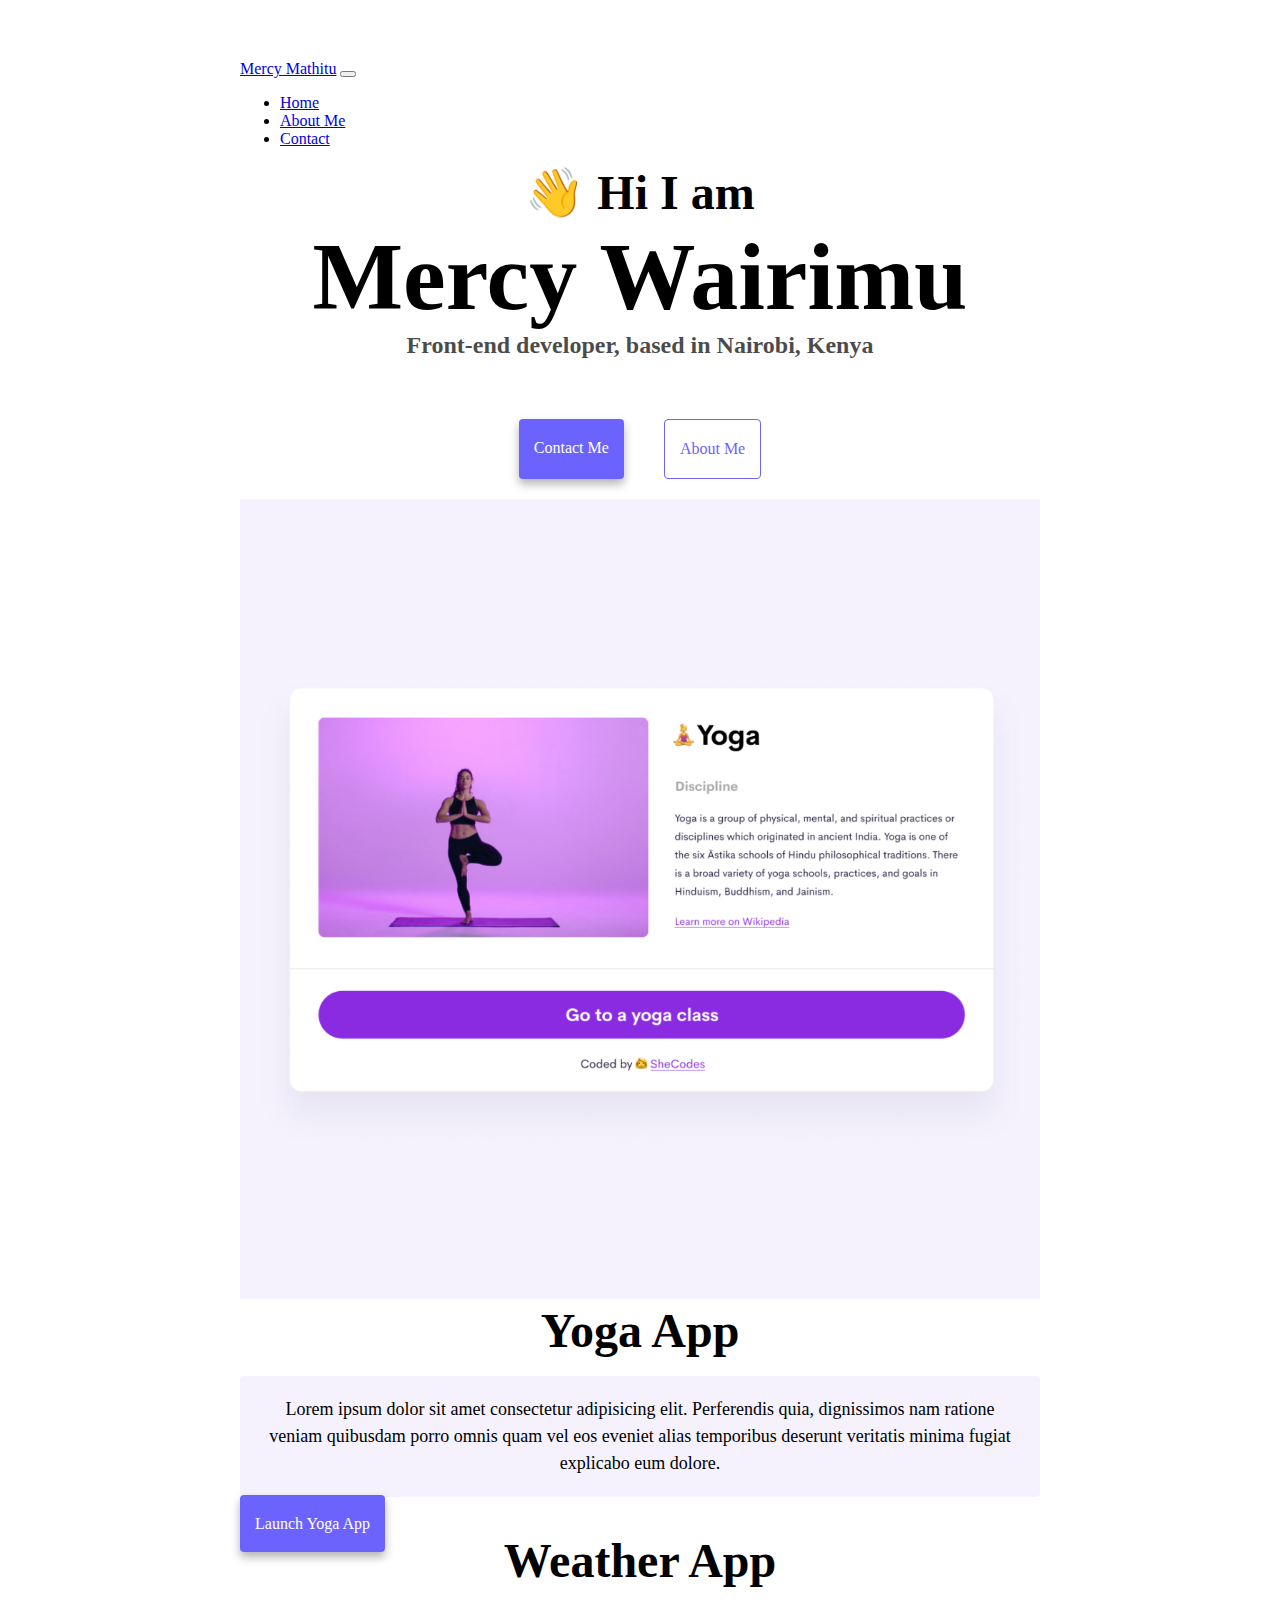
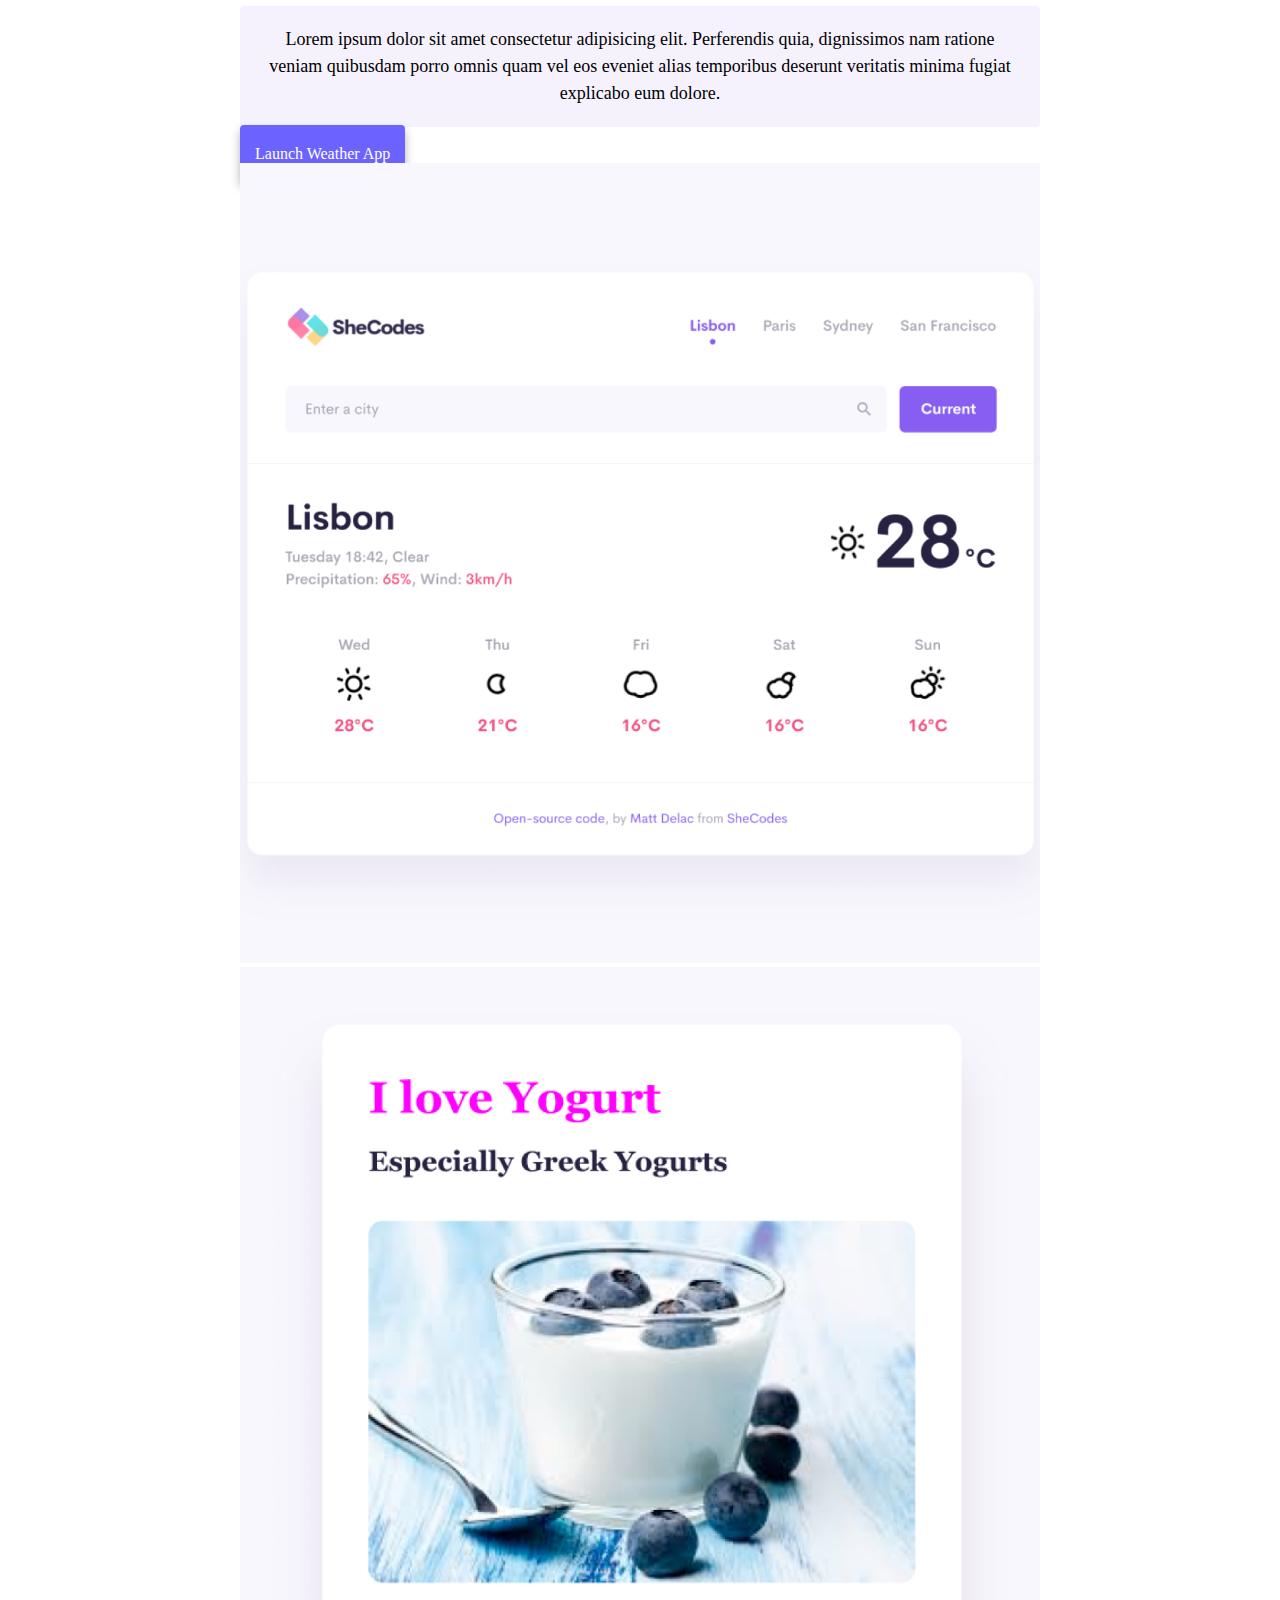
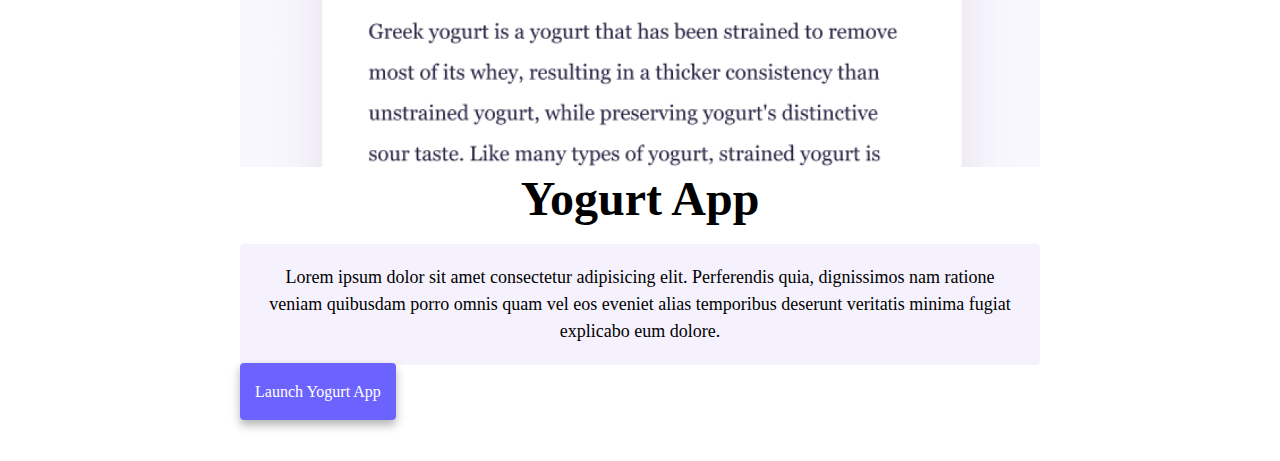
==== index.html @ bea98b2e "Created site structure" ====
<!DOCTYPE html>
<html lang="en">

<head>
    <meta charset="UTF-8" />
    <meta http-equiv="X-UA-Compatible" content="IE=edge" />
    <meta name="viewport" content="width=device-width, initial-scale=1.0" />
    <link href="https://cdn.jsdelivr.net/npm/bootstrap@5.0.2/dist/css/bootstrap.min.css" rel="stylesheet"
        integrity="sha384-EVSTQN3/azprG1Anm3QDgpJLIm9Nao0Yz1ztcQTwFspd3yD65VohhpuuCOmLASjC" crossorigin="anonymous">
    <script src="https://cdn.jsdelivr.net/npm/bootstrap@5.0.2/dist/js/bootstrap.bundle.min.js"
        integrity="sha384-MrcW6ZMFYlzcLA8Nl+NtUVF0sA7MsXsP1UyJoMp4YLEuNSfAP+JcXn/tWtIaxVXM"
        crossorigin="anonymous"></script>
    <title>Mercy Wairimu - A personal project</title>
    <link rel="stylesheet" href="src/style.css" />
</head>

<body>
    <nav class="navbar navbar-expand-lg navbar-dark bg-primary">
        <div class="container-fluid">
            <a class="navbar-brand" href="index.html">Mercy Mathitu</a>
            <button class="navbar-toggler" type="button" data-bs-toggle="collapse" data-bs-target="#navbarNav"
                aria-controls="navbarNav" aria-expanded="false" aria-label="Toggle navigation">
                <span class="navbar-toggler-icon"></span>
            </button>
            <div class="collapse navbar-collapse" id="navbarNav">
                <ul class="navbar-nav">
                    <li class="nav-item">
                        <a class="nav-link active" aria-current="page" href="index.html">Home</a>
                    </li>
                    <li class="nav-item">
                        <a class="nav-link" href="about.html">About Me</a>
                    </li>
                    <li class="nav-item">
                        <a class="nav-link" href="about.html#contact">Contact</a>
                    </li>
                </ul>
            </div>
        </div>
    </nav>
    </div>
    </div>
    </nav>
    <h2>👋 Hi I am</h2>
    <h1>Mercy Wairimu</h1>
    <h3>Front-end developer, based in Nairobi, Kenya</h3>
    <div class="navigation-links">
        <a href="/about.html#contact" class="contact-link">Contact me</a>
        <a href="/about.html" class="about-link">About me</a>
    </div>
    <div class="container-fluid">
        <div class="row">
            <div class="col-md-6">
                <img src="images/yoga.png" class="img-fluid rounded">
            </div>
            <div class="col-md-6">
                <h2>Yoga App</h2>
                <p>Lorem ipsum dolor sit amet consectetur adipisicing elit. Perferendis quia, dignissimos nam ratione
                    veniam quibusdam porro omnis quam vel eos eveniet alias temporibus deserunt veritatis minima fugiat
                    explicabo eum dolore.</p>
                <div class="mt-5">
                    <a href="#" class="app-link">
                        Launch Yoga App
                    </a>
                </div>
            </div>
        </div>
        <div class="row mt-5">
            <div class="col-md-6">
                <h2>Weather App</h2>
                <p>Lorem ipsum dolor sit amet consectetur adipisicing elit. Perferendis quia, dignissimos nam ratione
                    veniam quibusdam porro omnis quam vel eos eveniet alias temporibus deserunt veritatis minima fugiat
                    explicabo eum dolore.</p>
                <div class="mt-5">
                    <a href="#" class="app-link">
                        Launch Weather App
                    </a>
                </div>
            </div>
            <div class="col-md-6">
                <img src="images/weather.png" class="img-fluid rounded">
            </div>
        </div>
        <div class="row mt-5">
            <div class="col-md-6">
                <img src="images/yogurt.png" class="img-fluid rounded">
            </div>
            <div class="col-md-6">
                <h2>Yogurt App</h2>
                <p>Lorem ipsum dolor sit amet consectetur adipisicing elit. Perferendis quia, dignissimos nam ratione
                    veniam quibusdam porro omnis quam vel eos eveniet alias temporibus deserunt veritatis minima fugiat
                    explicabo eum dolore.</p>
                <div class="mt-5">
                    <a href="#" class="app-link">
                        Launch Yogurt App
                    </a>
                </div>
            </div>

        </div>
</body>

</html>
---- src/style.css ----
:root {
    --primary-color: #6c63ff;
    --secondary-color: #f5f2fe;
    --box-shadow: 0 5px 10px rgba(0, 0, 0, 0.3);
}

body {
    margin: 60px auto;
    max-width: 800px;
}

div {
    display: block;
}

h1,
h2,
h3 {
    text-align: center;
    margin: 0;
}

h1 {
    font-size: 96px;
}

h2 {
    font-size: 48px;
}

h3 {
    font-size: 24px;
    opacity: 0.7;
}

p {
    background: var(--secondary-color);
    padding: 20px;
    border-radius: 4px;
    font-size: 18px;
    line-height: 1.5;
    text-align: center;
}

.navigation-links {
    display: flex;
    margin-top: 40px;
    justify-content: center;
}

.navigation-links a {
    margin: 20px;
    border-radius: 4px;
    padding: 20px 15px;
    text-decoration: none;
    text-transform: capitalize;
}

.contact-link {
    background: var(--primary-color);
    box-shadow: var(--box-shadow);
    color: white;
}

.about-link {
    color: var(--primary-color);
    border: 1px solid var(--primary-color);
}

.homepage-link {
    color: var(--primary-color);
    text-align: center;
    display: block;
}

.about-paragraphs {
    display: flex;
    margin: 30px 0;
}

.about-paragraphs p {
    margin: 10px;
}

.email-link {
    display: flex;
    justify-content: center;
    color: var(--primary-color);
    font-size: 28px;
    text-decoration: none;
}

.email-link:hover {
    text-decoration: underline;
}

.img-fluid {
    max-width: 100%;
    height: auto;
}

.app-link {
    border-radius: 4px;
    padding: 20px 15px;
    text-decoration: none;
    text-transform: capitalize;
    background: var(--primary-color);
    box-shadow: var(--box-shadow);
    color: white;
}

@media (max-width: 600px) {
    h1 {
        font-size: 50px;
    }
    h2 {
        font-size: 30px;
        padding: 5px;
    }

}
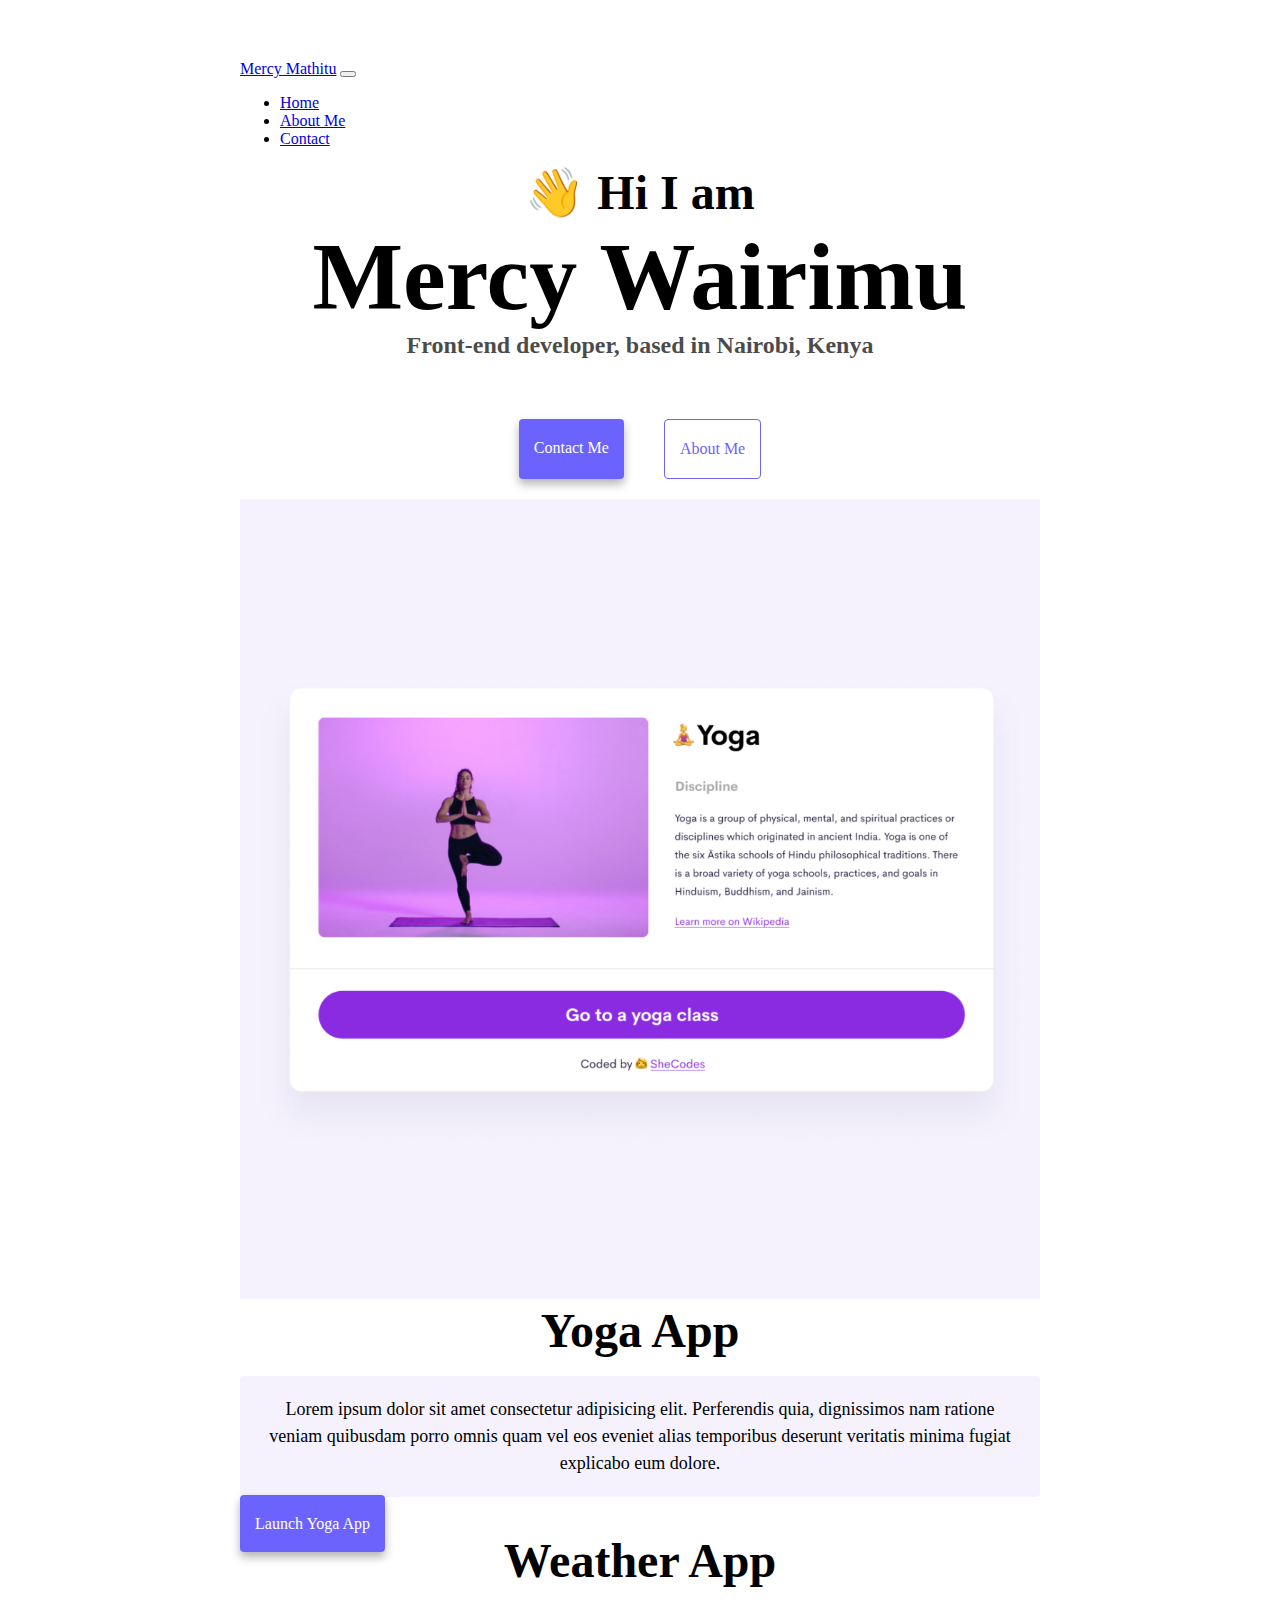
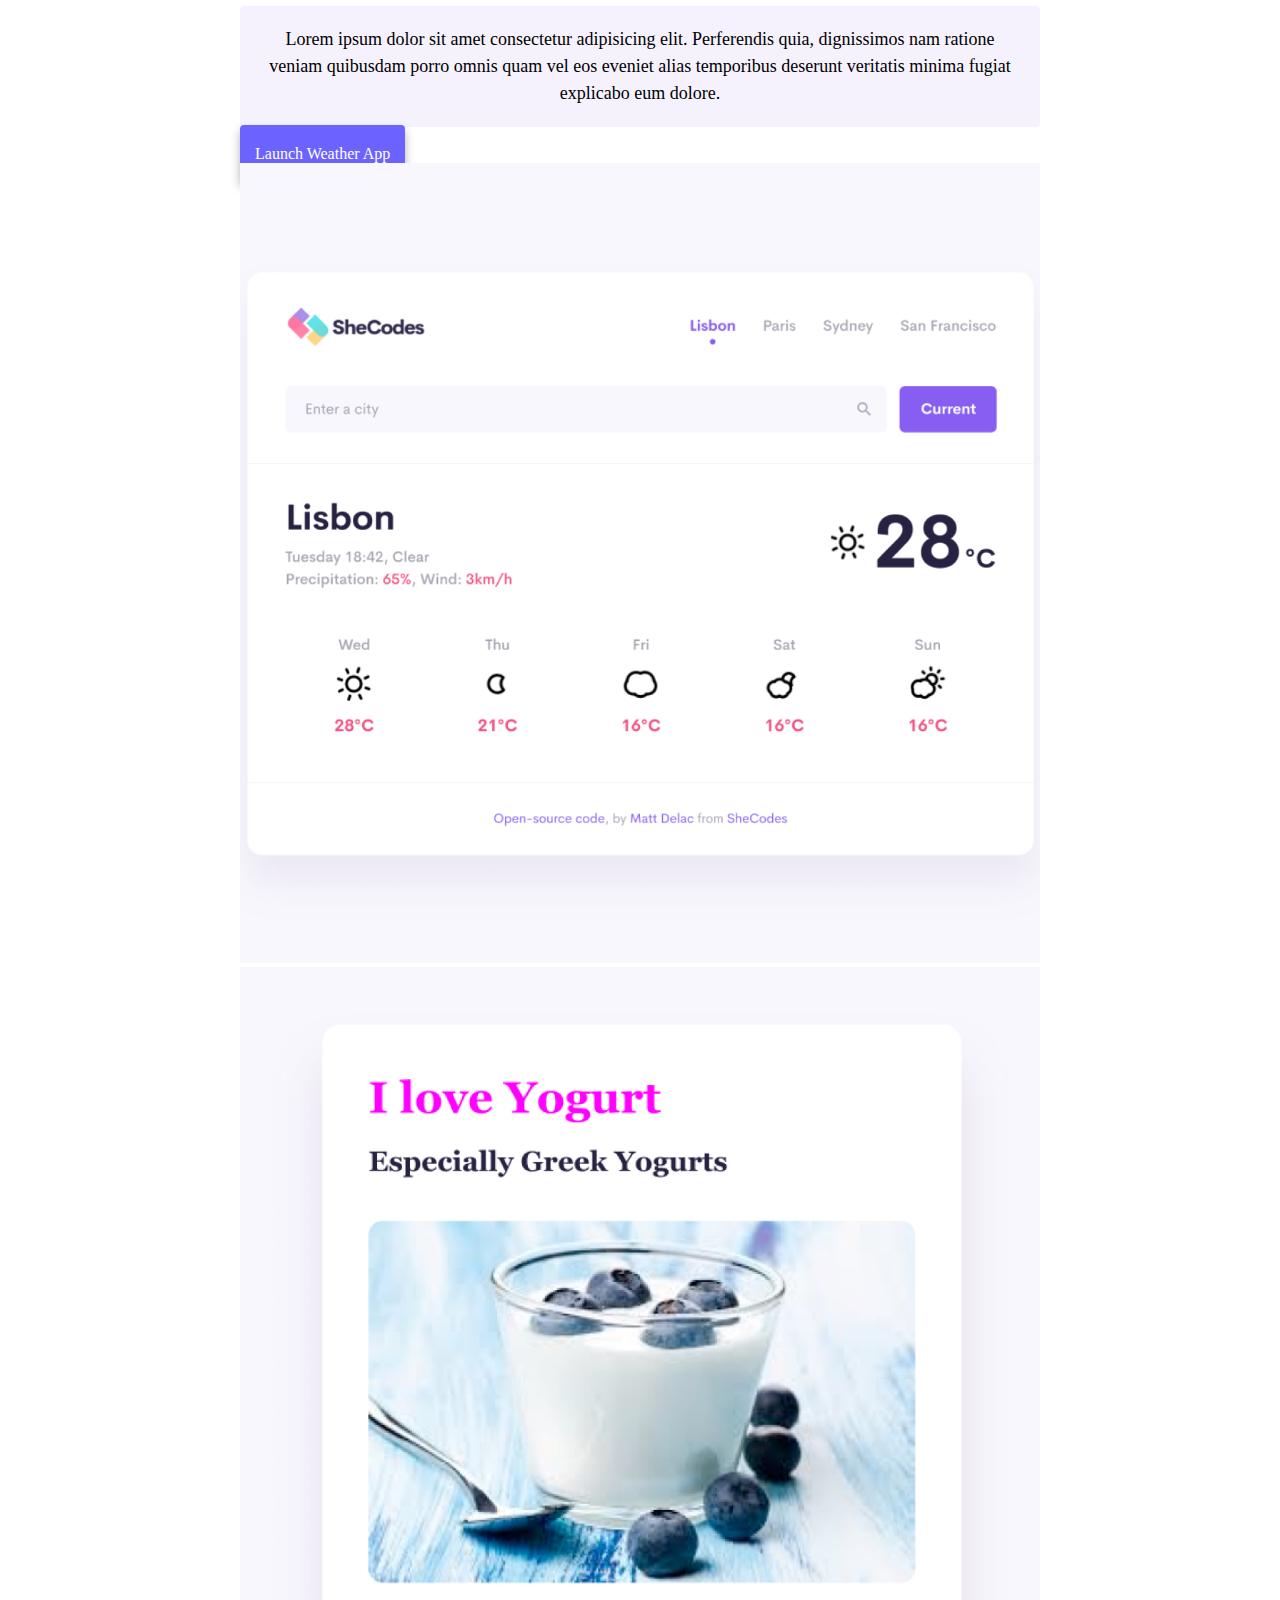
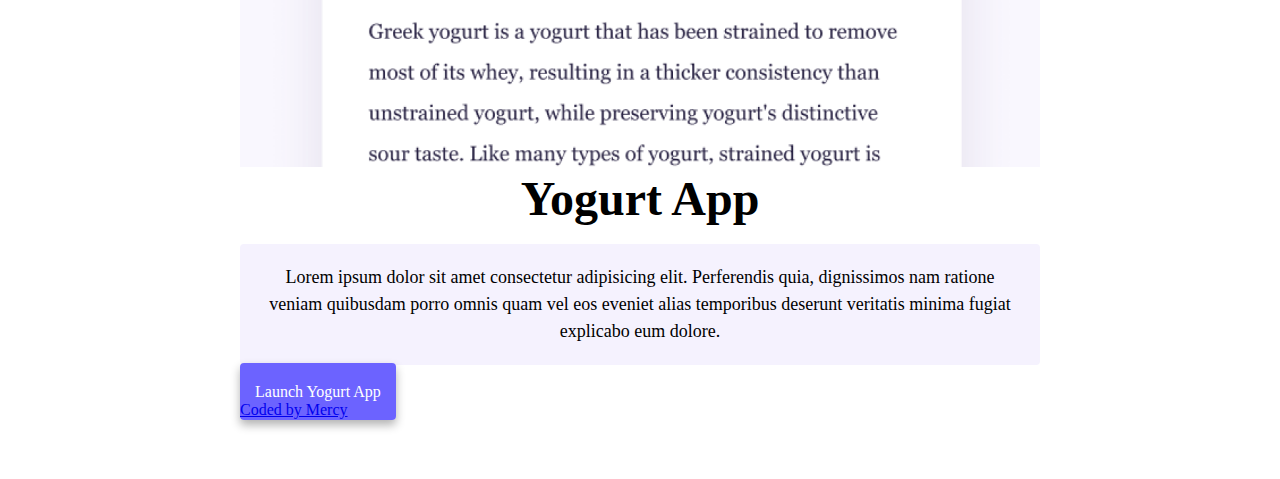
==== commit d0ea82bd: "Added credit" ====
--- a/index.html
+++ b/index.html
@@ -4,13 +4,14 @@
 <head>
     <meta charset="UTF-8" />
     <meta http-equiv="X-UA-Compatible" content="IE=edge" />
+    <meta name="description" content="A portfolio for frontend developer">
     <meta name="viewport" content="width=device-width, initial-scale=1.0" />
     <link href="https://cdn.jsdelivr.net/npm/bootstrap@5.0.2/dist/css/bootstrap.min.css" rel="stylesheet"
         integrity="sha384-EVSTQN3/azprG1Anm3QDgpJLIm9Nao0Yz1ztcQTwFspd3yD65VohhpuuCOmLASjC" crossorigin="anonymous">
     <script src="https://cdn.jsdelivr.net/npm/bootstrap@5.0.2/dist/js/bootstrap.bundle.min.js"
         integrity="sha384-MrcW6ZMFYlzcLA8Nl+NtUVF0sA7MsXsP1UyJoMp4YLEuNSfAP+JcXn/tWtIaxVXM"
         crossorigin="anonymous"></script>
-    <title>Mercy Wairimu - A personal project</title>
+    <title>Mercy Wairimu - Frontend developer</title>
     <link rel="stylesheet" href="src/style.css" />
 </head>
 
@@ -97,6 +98,7 @@
             </div>
 
         </div>
+        <a href="https://github.com/Mercy-mathitu/Homework">Coded by Mercy</a>
 </body>
 
 </html>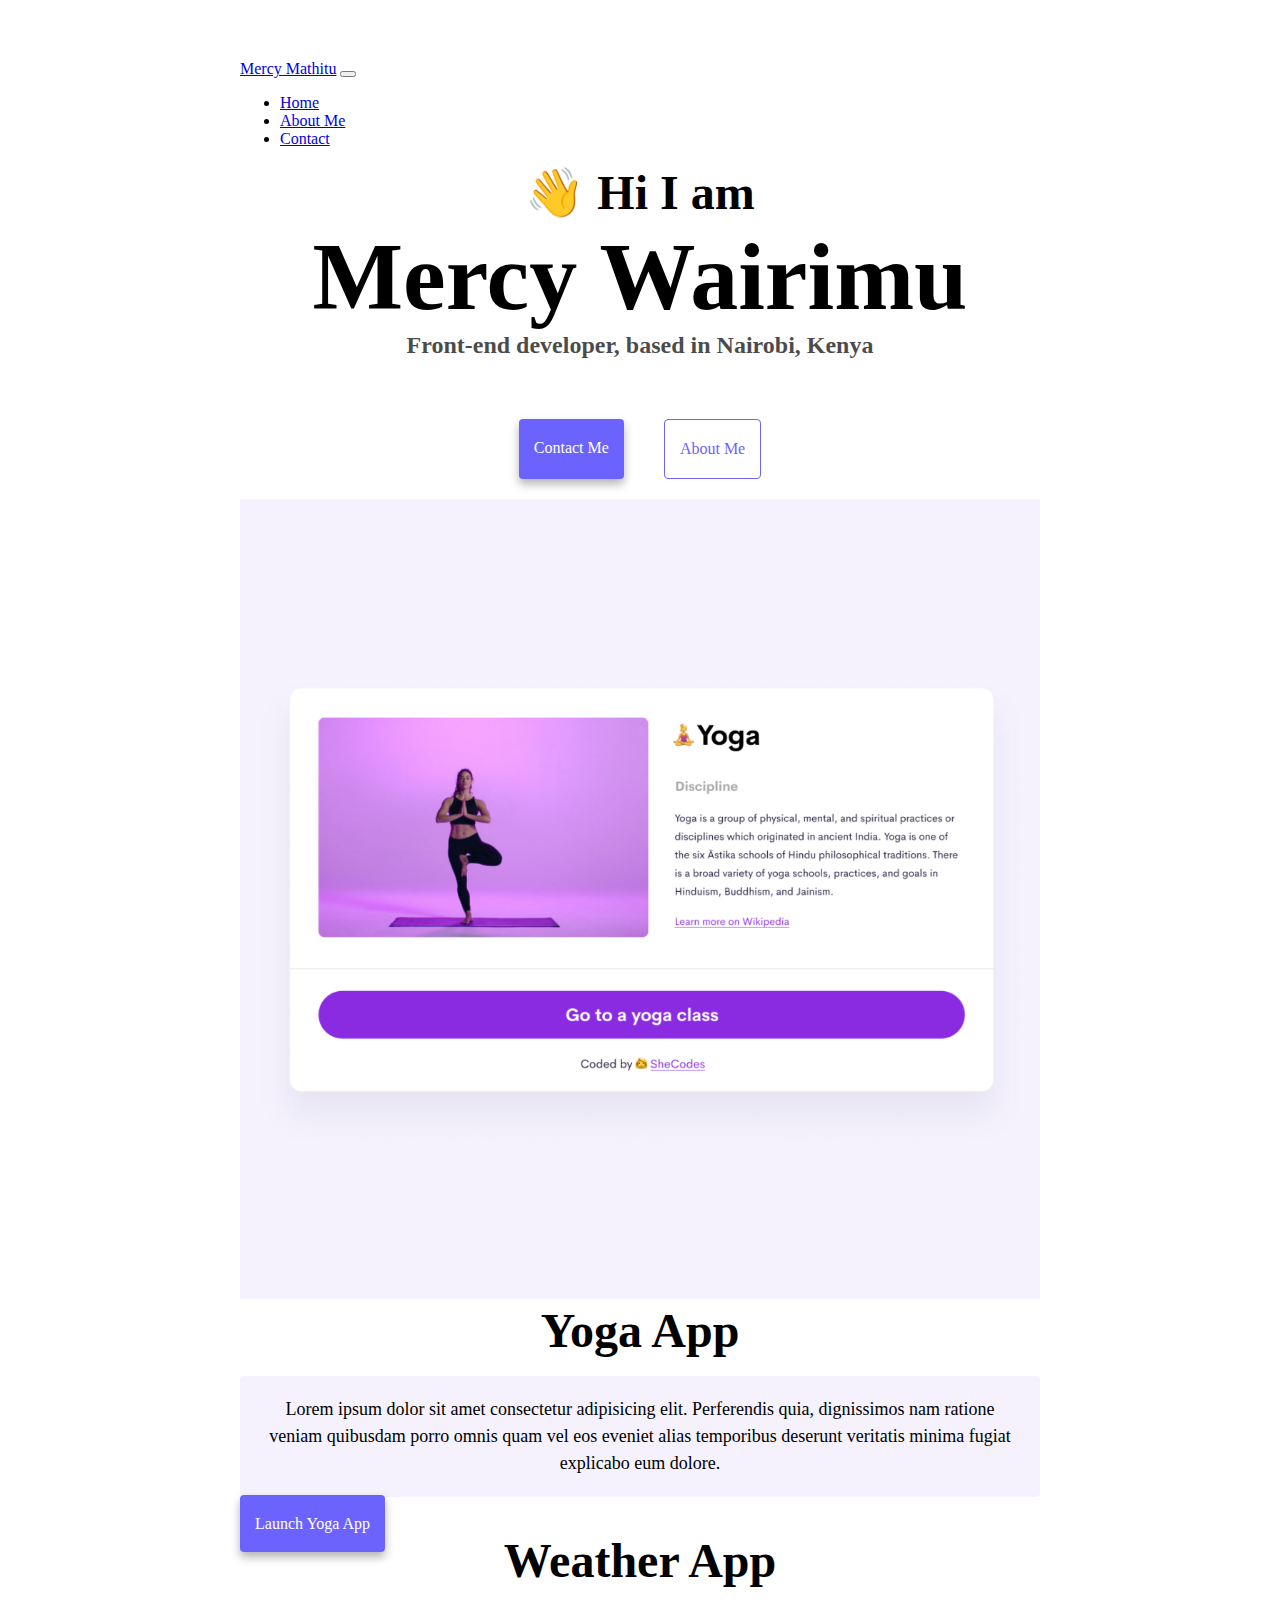
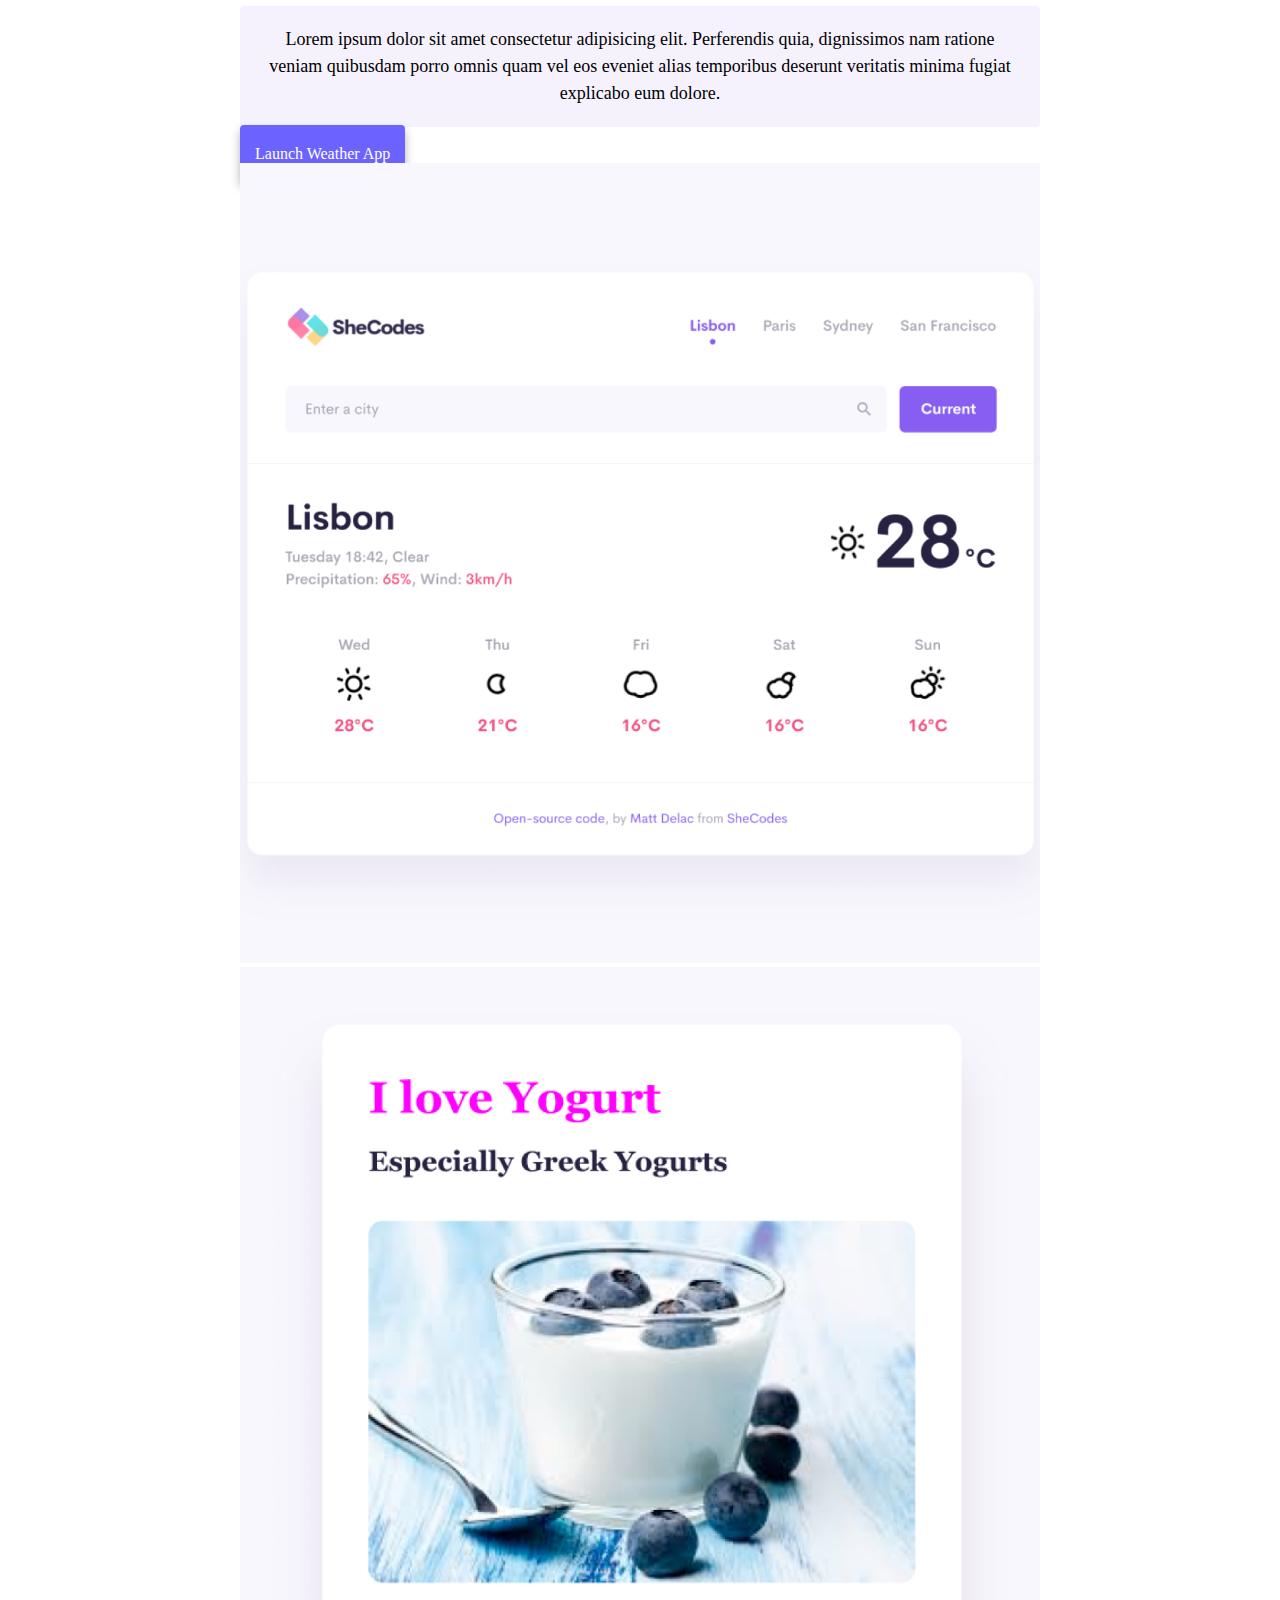
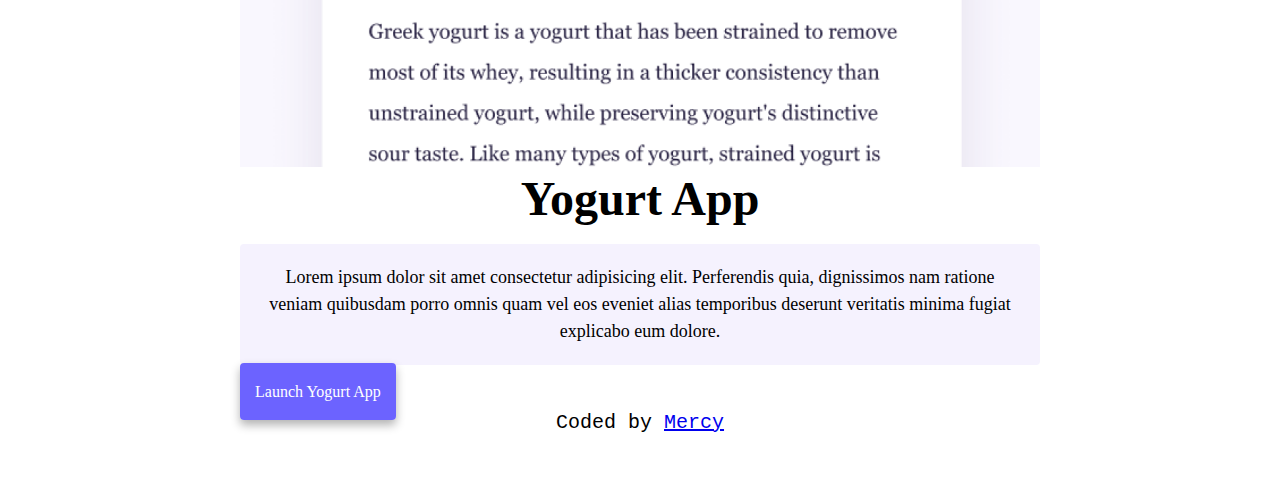
==== commit db271205: "updated css" ====
--- a/index.html
+++ b/index.html
@@ -98,7 +98,8 @@
             </div>
 
         </div>
-        <a href="https://github.com/Mercy-mathitu/Homework">Coded by Mercy</a>
+        <div class="credit">Coded by <a href="https://github.com/Mercy-mathitu/Homework">Mercy</a></div>
+        
 </body>
 
 </html>--- a/src/style.css
+++ b/src/style.css
@@ -108,7 +108,14 @@
     box-shadow: var(--box-shadow);
     color: white;
 }
-
+.credit {
+    display: block;
+    text-align: center;
+    text-decoration: none;
+    padding-top: 10px;
+    font-family: monospace;
+    font-size: 20px;
+}
 @media (max-width: 600px) {
     h1 {
         font-size: 50px;
